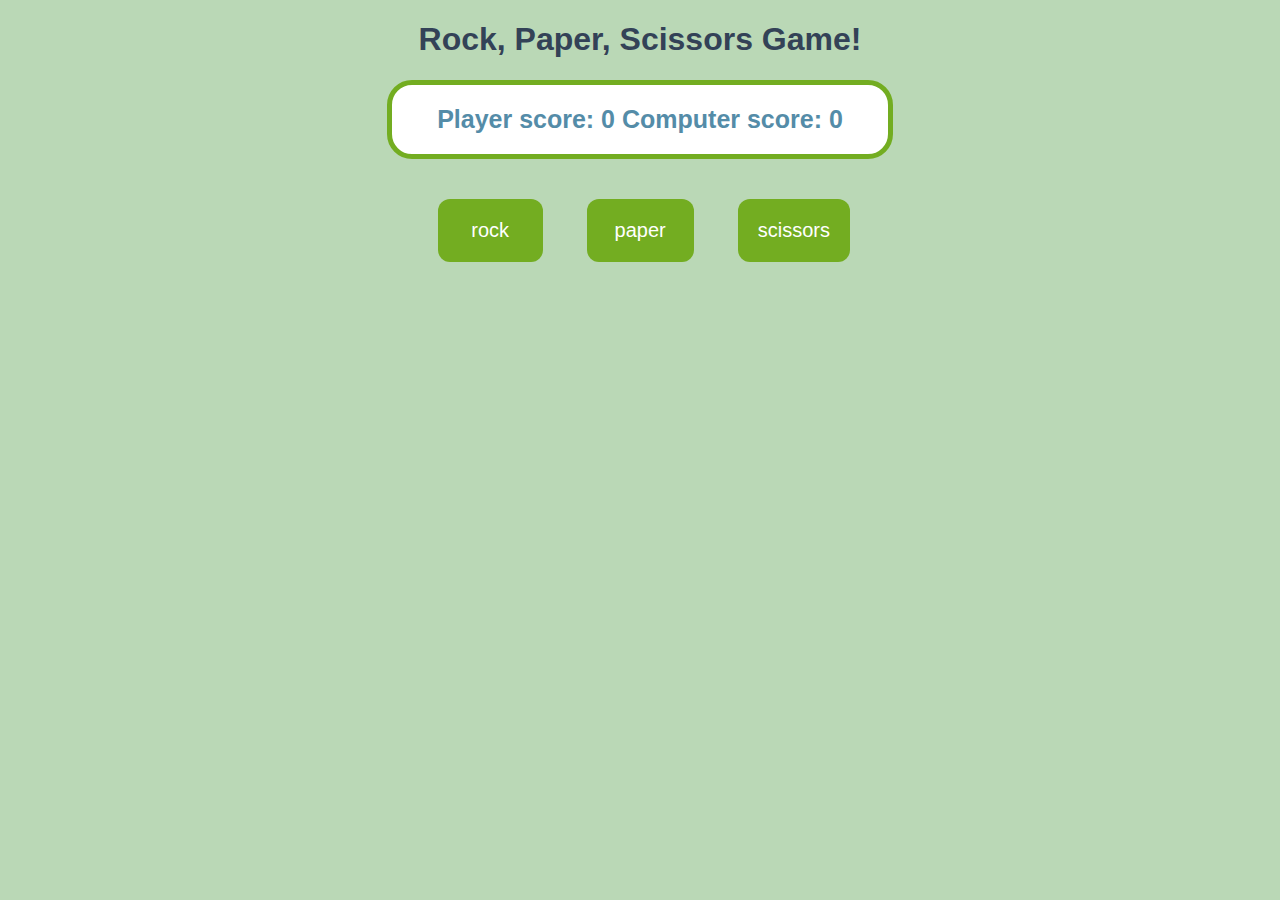
==== index.html @ 06061d39 "changes file name" ====
<!DOCTYPE html>
<html lang="en-us">
  <head>
    <meta charset="utf-8">

    <title>Rock, Paper, Scissors Game</title>
  <link rel="stylesheet" href="styles.css">
  </head>

<body>
  <h1>Rock, Paper, Scissors Game!</h1>

  <div id='results'>
  </div>
  <button class="left" id="btn">rock</button>
  <button class="middle" id="btn">paper</button>
  <button class="right" id="btn">scissors</button>

  <script src="index.js"></script>

</body>
---- styles.css ----
.left, .middle, .right {
  border-radius: 12px;
  background-color: #73ad21;
  border: none;
  color: white;
  padding: 20px;
  text-align: center;
  text-decoration: none;
  display: inline-block;
  font-size: 20px;
  margin: 20px 20px 20px;
  transition-duration: 0.4s;
}

.left:hover {
  border: 5px solid white;
}

.middle:hover {
  border: 5px solid white;
}

.right:hover {
  border: 5px solid white;
}

.left {
  margin: 20px 20px 20px 34%;
  padding-left: 33.5px;
  padding-right: 33.5px;
}

.middle {
  padding-left: 28px;
  padding-right: 28px;
}

h1 {
  color: #334257;
  text-align: center;
  font-family:'Roboto',sans-serif;
}

div {
  margin-bottom: 20px;
  margin-left: 30%;
  margin-right: 30%;
  background-color: white;
  color: #548ca8;
  font-size: 25px;
  border-radius: 25px;
  border: 5px solid #73AD21;
  padding: 20px;
  text-align: center;
  font-weight: bold;
  font-family:'Roboto',sans-serif;
}

body {background-color: #bad8b6;}
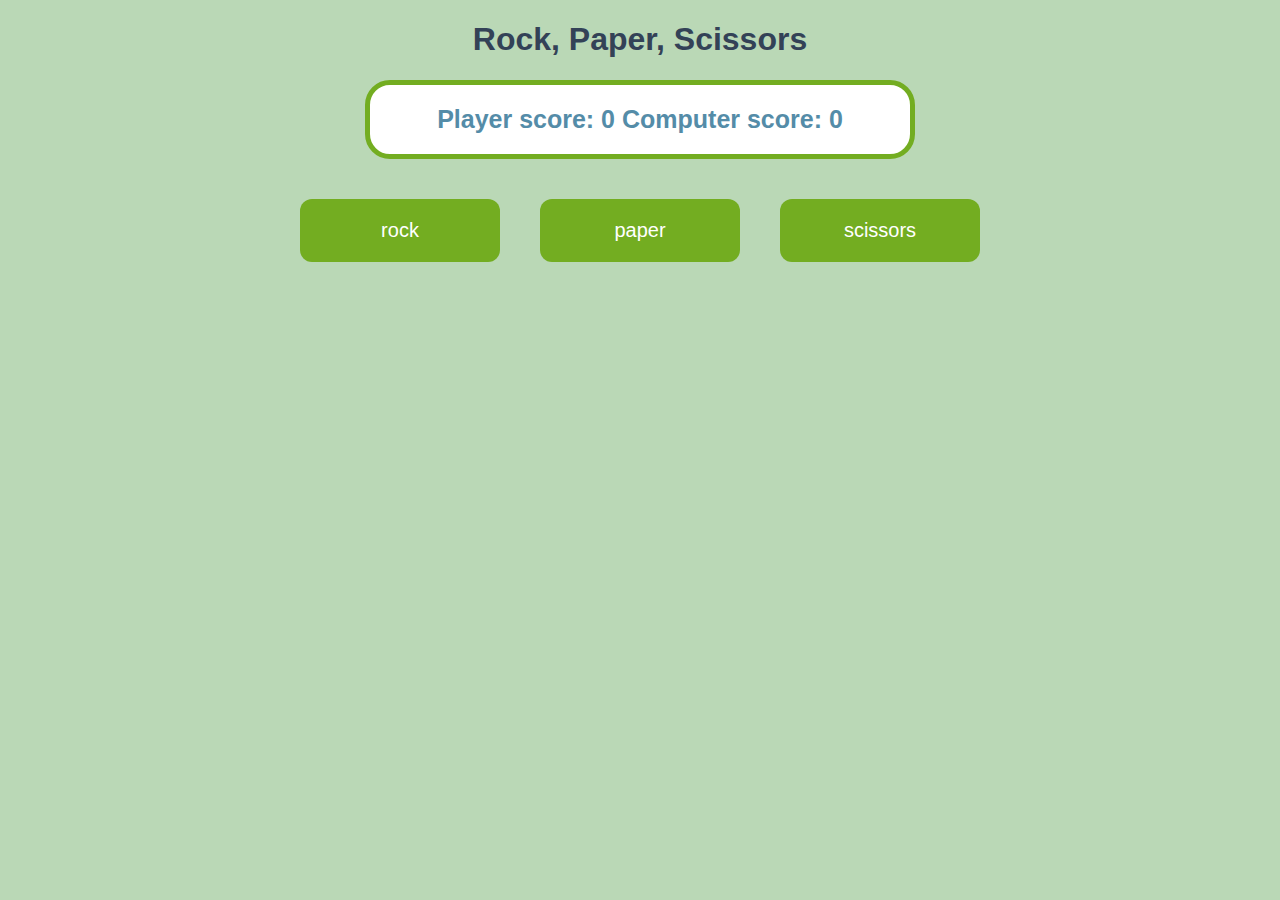
==== commit 93fac88b: "updated read me, centered buttons" ====
--- a/index.html
+++ b/index.html
@@ -2,20 +2,19 @@
 <html lang="en-us">
   <head>
     <meta charset="utf-8">
-
     <title>Rock, Paper, Scissors Game</title>
   <link rel="stylesheet" href="styles.css">
   </head>
 
 <body>
-  <h1>Rock, Paper, Scissors Game!</h1>
-
-  <div id='results'>
+  <h1>Rock, Paper, Scissors</h1>
+  <div id='results'></div>
+  <div id="buttons">
+    <button class="btn">rock</button>
+    <button class="btn">paper</button>
+    <button class="btn">scissors</button>
   </div>
-  <button class="left" id="btn">rock</button>
-  <button class="middle" id="btn">paper</button>
-  <button class="right" id="btn">scissors</button>
-
+  
   <script src="index.js"></script>
 
 </body>
--- a/styles.css
+++ b/styles.css
@@ -1,5 +1,20 @@
+body {
+  background-color: #bad8b6;
+  font-family:'Roboto',sans-serif;
+}
 
-.left, .middle, .right {
+h1 {
+  color: #334257;
+  text-align: center;
+}
+
+#buttons {
+  width: min-content;
+  display: flex;
+  margin: auto;
+}
+
+.btn {
   border-radius: 12px;
   background-color: #73ad21;
   border: none;
@@ -7,45 +22,20 @@
   padding: 20px;
   text-align: center;
   text-decoration: none;
-  display: inline-block;
   font-size: 20px;
-  margin: 20px 20px 20px;
+  margin: 20px;
   transition-duration: 0.4s;
+  width: 200px;
 }
 
-.left:hover {
-  border: 5px solid white;
+.btn:hover {
+  background-color: white;
+  color: #73AD21;
 }
 
-.middle:hover {
-  border: 5px solid white;
-}
-
-.right:hover {
-  border: 5px solid white;
-}
-
-.left {
-  margin: 20px 20px 20px 34%;
-  padding-left: 33.5px;
-  padding-right: 33.5px;
-}
-
-.middle {
-  padding-left: 28px;
-  padding-right: 28px;
-}
-
-h1 {
-  color: #334257;
-  text-align: center;
-  font-family:'Roboto',sans-serif;
-}
-
-div {
-  margin-bottom: 20px;
-  margin-left: 30%;
-  margin-right: 30%;
+#results {
+  width: 500px;
+  margin: 20px auto 20px auto;
   background-color: white;
   color: #548ca8;
   font-size: 25px;
@@ -54,7 +44,4 @@
   padding: 20px;
   text-align: center;
   font-weight: bold;
-  font-family:'Roboto',sans-serif;
 }
-
-body {background-color: #bad8b6;}
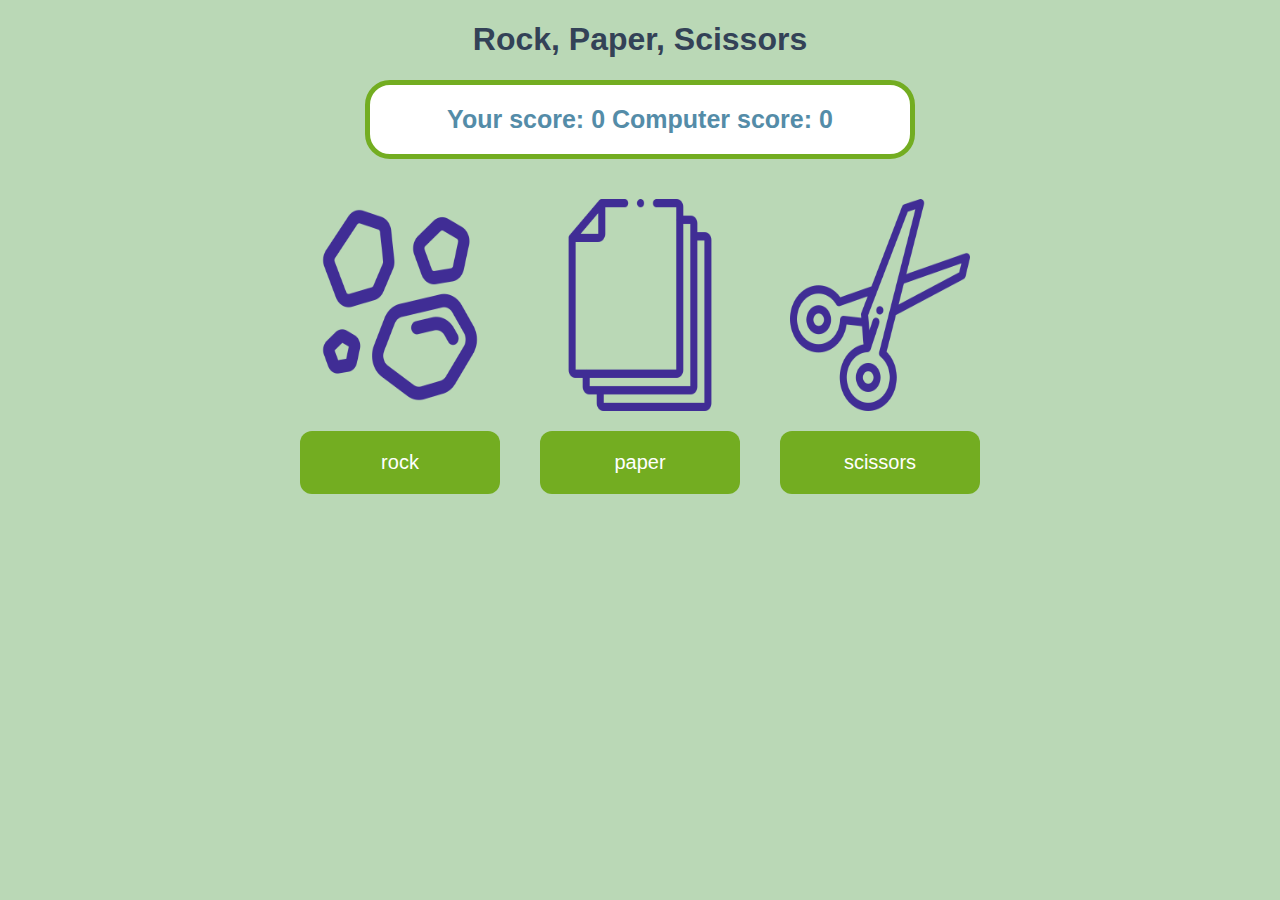
==== commit 89f6c730: "added images" ====
--- a/index.html
+++ b/index.html
@@ -9,10 +9,19 @@
 <body>
   <h1>Rock, Paper, Scissors</h1>
   <div id='results'></div>
-  <div id="buttons">
-    <button class="btn">rock</button>
-    <button class="btn">paper</button>
-    <button class="btn">scissors</button>
+  <div id="container">
+    <div id="item">
+      <img class="img" src="images/rock.png" alt=""></img>
+      <button class="btn">rock</button>
+    </div>
+    <div id="item">
+      <img class="img" src="images/paper.png" alt=""></img>
+      <button class="btn">paper</button>
+    </div>
+    <div id="item">
+      <img class="img" src="images/scissors.png" alt=""></img>
+      <button class="btn">scissors</button>
+    </div>
   </div>
   
   <script src="index.js"></script>
--- a/styles.css
+++ b/styles.css
@@ -8,9 +8,29 @@
   text-align: center;
 }
 
-#buttons {
+#container {
+  margin: 40px auto 0 auto;
   width: min-content;
   display: flex;
+}
+
+#results {
+  width: 500px;
+  margin: 20px auto 20px auto;
+  background-color: white;
+  color: #548ca8;
+  font-size: 25px;
+  border-radius: 25px;
+  border: 5px solid #73AD21;
+  padding: 20px;
+  text-align: center;
+  font-weight: bold;
+}
+
+.img {
+  display: block;
+  width: 75%;
+  height: 75%;
   margin: auto;
 }
 
@@ -31,17 +51,13 @@
 .btn:hover {
   background-color: white;
   color: #73AD21;
+  cursor: pointer;
 }
 
-#results {
-  width: 500px;
-  margin: 20px auto 20px auto;
-  background-color: white;
-  color: #548ca8;
-  font-size: 25px;
-  border-radius: 25px;
-  border: 5px solid #73AD21;
-  padding: 20px;
-  text-align: center;
-  font-weight: bold;
+.item {
+  width: 30vw;
+  min-width: 200px;
+  display: flex;
+  flex-direction: column;
+  align-items: center;
 }
